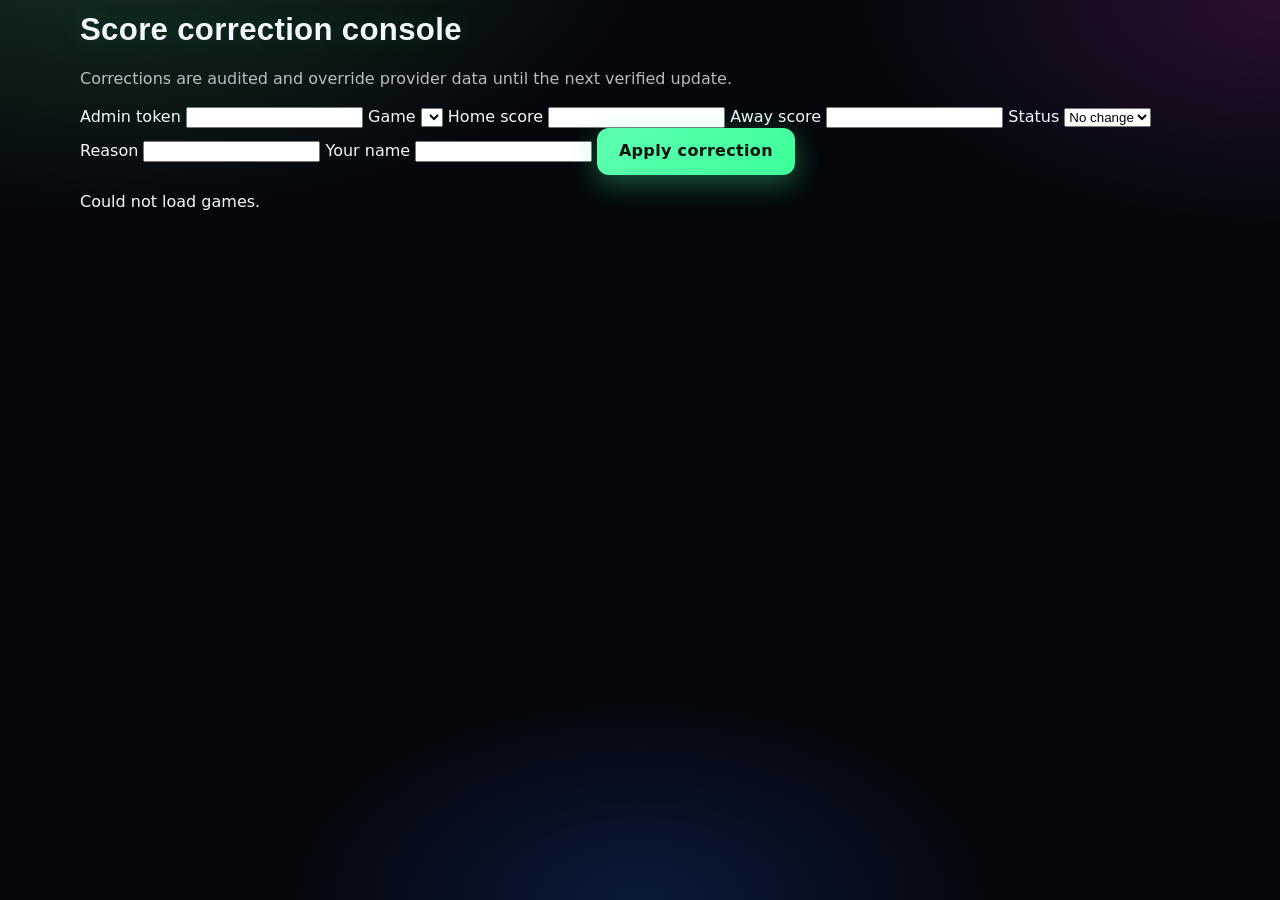
==== admin/index.html @ 0b9d8840 "feat: add live scoreboard backend foundation Co-authored-by: BensBar <45955857+BensBar@users.noreply" ====
<!doctype html>
<html lang="en">
<head>
  <meta charset="utf-8">
  <meta name="viewport" content="width=device-width,initial-scale=1">
  <title>Score correction console</title>
  <link rel="stylesheet" href="../assets/styles.css">
</head>
<body>
  <main class="admin-shell">
    <h1>Score correction console</h1>
    <p class="muted">Corrections are audited and override provider data until the next verified update.</p>
    <form id="correction-form" class="admin-form">
      <label>Admin token <input id="token" type="password" autocomplete="current-password" required></label>
      <label>Game <select id="game" required></select></label>
      <label>Home score <input id="home-score" type="number" min="0"></label>
      <label>Away score <input id="away-score" type="number" min="0"></label>
      <label>Status
        <select id="status">
          <option value="">No change</option><option>scheduled</option><option>Q1</option>
          <option>Q2</option><option>HALF</option><option>Q3</option><option>Q4</option>
          <option>OT</option><option>FINAL</option><option>delayed</option>
          <option>postponed</option><option>canceled</option>
        </select>
      </label>
      <label>Reason <input id="reason" required maxlength="240"></label>
      <label>Your name <input id="actor" required maxlength="80"></label>
      <button class="btn-save" type="submit">Apply correction</button>
    </form>
    <p id="result" role="status" aria-live="polite"></p>
  </main>
  <script src="admin.js"></script>
</body>
</html>
---- assets/styles.css ----
:root {
  --bg: #05070d;
  --bg-card: #0e1420;
  --bg-card-hi: #162033;
  --border: #2a3a55;
  --text: #f4f7ff;
  --muted: #8fa0bc;
  --accent: #3dff9a;
  --accent-dim: rgba(61, 255, 154, 0.16);
  --warn: #ffc857;
  --final: #7aa2ff;
  --live: #ff4d6d;
  --home: #3dff9a;
  --away: #9ec1ff;
  --radius: 20px;
  --shadow: 0 22px 60px rgba(0, 0, 0, 0.55);
  font-synthesis: none;
}

* { box-sizing: border-box; }
html { scroll-behavior: smooth; }
body {
  margin: 0;
  min-height: 100vh;
  color: var(--text);
  background:
    radial-gradient(1000px 520px at 8% -8%, #163024 0%, transparent 55%),
    radial-gradient(900px 480px at 100% 0%, #2a1030 0%, transparent 48%),
    radial-gradient(700px 400px at 50% 100%, #0a1a3a 0%, transparent 50%),
    var(--bg);
  font-family: "IBM Plex Sans", system-ui, sans-serif;
  line-height: 1.4;
}

.bg-grid {
  pointer-events: none;
  position: fixed;
  inset: 0;
  background-image:
    linear-gradient(rgba(61,255,154,0.04) 1px, transparent 1px),
    linear-gradient(90deg, rgba(158,193,255,0.04) 1px, transparent 1px);
  background-size: 42px 42px;
  mask-image: radial-gradient(ellipse at center, black 25%, transparent 78%);
  opacity: 0.55;
  z-index: 0;
}

.top, main, .foot { position: relative; z-index: 1; }

.top {
  display: flex;
  flex-wrap: wrap;
  gap: 1rem;
  align-items: flex-end;
  justify-content: space-between;
  padding: 1.25rem 1.25rem 0.5rem;
  max-width: 1160px;
  margin: 0 auto;
}

.brand { display: flex; gap: 0.9rem; align-items: center; }
.brand-mark {
  display: grid;
  place-items: center;
  width: 3.25rem;
  height: 3.25rem;
  border-radius: 16px;
  background: linear-gradient(145deg, #1d3b2a, #0f1a14);
  border: 1px solid rgba(61,255,154,0.45);
  color: var(--accent);
  font-family: "Archivo Black", sans-serif;
  font-size: 0.72rem;
  letter-spacing: 0.04em;
  box-shadow: 0 0 24px rgba(61,255,154,0.25);
}
h1 {
  margin: 0;
  font-family: "Archivo Black", sans-serif;
  font-size: clamp(1.35rem, 4vw, 1.95rem);
  letter-spacing: 0.01em;
  text-shadow: 0 0 28px rgba(61,255,154,0.18);
}
.sub { margin: 0.15rem 0 0; color: var(--muted); font-size: 0.9rem; }

.meta { display: flex; gap: 0.65rem; align-items: center; color: var(--muted); font-size: 0.85rem; flex-wrap: wrap; }
.pill {
  display: inline-flex;
  align-items: center;
  gap: 0.35rem;
  padding: 0.3rem 0.7rem;
  border-radius: 999px;
  background: rgba(255, 77, 109, 0.18);
  color: #ff8fa3;
  border: 1px solid rgba(255, 77, 109, 0.45);
  font-weight: 700;
  font-size: 0.72rem;
  letter-spacing: 0.08em;
  box-shadow: 0 0 18px rgba(255, 77, 109, 0.25);
}
.pill::before {
  content: "";
  width: 0.45rem;
  height: 0.45rem;
  border-radius: 50%;
  background: var(--live);
  box-shadow: 0 0 0 0 rgba(255, 77, 109, 0.7);
  animation: pulse 1.6s infinite;
}
.pill.idle {
  background: rgba(147,160,184,0.12);
  color: var(--muted);
  border-color: var(--border);
  box-shadow: none;
}
.pill.idle::before { background: var(--muted); animation: none; box-shadow: none; }

@keyframes pulse {
  0% { box-shadow: 0 0 0 0 rgba(255, 77, 109, 0.55); }
  70% { box-shadow: 0 0 0 10px rgba(255, 77, 109, 0); }
  100% { box-shadow: 0 0 0 0 rgba(255, 77, 109, 0); }
}

main { max-width: 1160px; margin: 0 auto; padding: 0.5rem 1.25rem 2rem; }
.section { margin-top: 1.6rem; }
.section-head h2 {
  margin: 0;
  font-family: "Archivo Black", sans-serif;
  font-size: 1.2rem;
  text-transform: uppercase;
  letter-spacing: 0.07em;
}
.section-head p { margin: 0.25rem 0 0; color: var(--muted); font-size: 0.9rem; }

.pinned-grid {
  display: grid;
  grid-template-columns: 1fr;
  gap: 1.15rem;
  margin-top: 1rem;
}
@media (min-width: 780px) {
  .pinned-grid { grid-template-columns: 1fr 1fr; }
}

/* —— Logos —— */
.team-logo, .logo-fallback {
  display: block;
  object-fit: contain;
  background: radial-gradient(circle at 50% 40%, rgba(255,255,255,0.1), transparent 70%);
  filter: drop-shadow(0 8px 18px rgba(0,0,0,0.45));
}
.logo-fallback {
  display: grid;
  place-items: center;
  border-radius: 50%;
  font-family: "Archivo Black", sans-serif;
  color: #fff;
  background: radial-gradient(circle at 30% 25%, color-mix(in srgb, var(--team) 80%, white), var(--team));
  border: 3px solid color-mix(in srgb, var(--team) 60%, white);
  box-shadow: 0 0 22px color-mix(in srgb, var(--team) 45%, transparent);
}
.logo-hero { width: clamp(72px, 18vw, 112px); height: clamp(72px, 18vw, 112px); margin: 0 auto 0.35rem; }
.logo-xl { width: 120px; height: 120px; margin: 0 auto; }
.logo-row { width: 52px; height: 52px; }
.logo-tile-img { width: 88px; height: 88px; }
.logo-fallback.logo-hero,
.logo-fallback.logo-xl,
.logo-fallback.logo-row,
.logo-fallback.logo-tile-img { border-radius: 50%; }

.stadium-card {
  background:
    linear-gradient(160deg, color-mix(in srgb, var(--team) 18%, #162033), #0c121c 55%, #0a1018);
  border: 1px solid color-mix(in srgb, var(--team) 35%, var(--border));
  border-radius: var(--radius);
  box-shadow: var(--shadow), 0 0 0 1px rgba(255,255,255,0.03), inset 0 1px 0 rgba(255,255,255,0.06);
  padding: 1.05rem 1.15rem 1.2rem;
  overflow: hidden;
  position: relative;
}
.card-glow {
  position: absolute;
  inset: -30% auto auto -20%;
  width: 220px;
  height: 220px;
  background: radial-gradient(circle, color-mix(in srgb, var(--team) 35%, transparent), transparent 70%);
  pointer-events: none;
}
.card-top {
  display: flex;
  justify-content: space-between;
  align-items: flex-start;
  gap: 0.75rem;
  margin-bottom: 0.75rem;
  position: relative;
  z-index: 1;
}
.school-name {
  margin: 0;
  font-family: "Archivo Black", sans-serif;
  font-size: clamp(1.15rem, 3.5vw, 1.5rem);
  line-height: 1.1;
}
.vs-line {
  margin: 0.35rem 0 0;
  color: var(--muted);
  font-size: 0.92rem;
  font-weight: 500;
}
.vs-line strong { color: var(--text); font-weight: 700; }
.muted-line { font-style: italic; }

.status-badge {
  flex-shrink: 0;
  padding: 0.35rem 0.65rem;
  border-radius: 999px;
  font-size: 0.72rem;
  font-weight: 700;
  letter-spacing: 0.06em;
  text-transform: uppercase;
  border: 1px solid transparent;
}
.status-scheduled { background: rgba(255,200,87,0.12); color: var(--warn); border-color: rgba(255,200,87,0.3); }
.status-live { background: rgba(255,77,109,0.14); color: #ff8fa3; border-color: rgba(255,77,109,0.35); }
.status-half { background: rgba(255,200,87,0.16); color: #ffd88a; border-color: rgba(255,200,87,0.35); }
.status-final { background: rgba(122,162,255,0.14); color: var(--final); border-color: rgba(122,162,255,0.35); }
.status-ot { background: rgba(61,255,154,0.12); color: var(--accent); border-color: rgba(61,255,154,0.35); }

.neon-board {
  display: grid;
  grid-template-columns: 1fr auto 1fr;
  align-items: center;
  gap: 0.4rem;
  margin-top: 0.15rem;
  position: relative;
  z-index: 1;
  padding: 0.85rem 0.5rem 0.55rem;
  border-radius: 16px;
  background:
    linear-gradient(180deg, rgba(0,0,0,0.35), rgba(0,0,0,0.15)),
    repeating-linear-gradient(0deg, transparent, transparent 2px, rgba(61,255,154,0.03) 3px);
  border: 1px solid rgba(255,255,255,0.06);
  box-shadow: inset 0 0 40px rgba(0,0,0,0.35);
}
.team-col { min-width: 0; text-align: center; }
.team-col.right { text-align: center; }
.team-name {
  font-weight: 700;
  font-size: 0.82rem;
  white-space: nowrap;
  overflow: hidden;
  text-overflow: ellipsis;
  color: #d7e0f5;
  margin-bottom: 0.15rem;
}
.score {
  font-family: "Archivo Black", sans-serif;
  font-size: clamp(2.8rem, 11vw, 4rem);
  line-height: 0.95;
  letter-spacing: -0.03em;
}
.glow-score {
  text-shadow:
    0 0 8px currentColor,
    0 0 22px color-mix(in srgb, currentColor 55%, transparent),
    0 4px 0 rgba(0,0,0,0.35);
}
.score.ours { color: color-mix(in srgb, var(--team) 55%, #3dff9a); }
.score.theirs { color: color-mix(in srgb, var(--opp, #9ec1ff) 45%, #9ec1ff); }
.mid {
  display: flex;
  flex-direction: column;
  align-items: center;
  gap: 0.35rem;
  color: var(--muted);
  opacity: 0.9;
  padding: 0 0.25rem;
}
.mid-vs {
  font-family: "Archivo Black", sans-serif;
  font-size: 0.85rem;
  letter-spacing: 0.12em;
  color: #c9d4ef;
  text-shadow: 0 0 12px rgba(255,255,255,0.2);
}
.mid-kick {
  font-size: 0.68rem;
  text-align: center;
  max-width: 6.5rem;
  line-height: 1.25;
}
.ha-tag {
  display: inline-block;
  margin-left: 0.35rem;
  padding: 0.1rem 0.4rem;
  border-radius: 6px;
  font-size: 0.7rem;
  font-weight: 700;
  letter-spacing: 0.04em;
  background: rgba(255,255,255,0.06);
  border: 1px solid var(--border);
}

.card-empty { text-align: center; padding-bottom: 1.4rem; }
.card-empty .card-logos { margin: 0.5rem 0 0.75rem; }
.card-empty .status-badge { margin-top: 0.75rem; }

.games-list {
  display: grid;
  gap: 0.8rem;
  margin-top: 1rem;
}
.stadium-row {
  display: grid;
  grid-template-columns: auto 1fr auto;
  gap: 0.85rem;
  align-items: center;
  padding: 0.85rem 1rem;
  background:
    linear-gradient(90deg, color-mix(in srgb, var(--team) 14%, #121826), #121826 40%, color-mix(in srgb, var(--opp) 12%, #121826));
  border: 1px solid color-mix(in srgb, var(--team) 25%, var(--border));
  border-radius: 16px;
  box-shadow: 0 10px 28px rgba(0,0,0,0.28);
}
.row-logos {
  display: flex;
  align-items: center;
  gap: 0.35rem;
}
.row-logos .at {
  color: var(--muted);
  font-weight: 700;
  font-size: 0.75rem;
}
.game-matchup { font-weight: 700; font-size: 1.02rem; }
.game-matchup span { color: var(--muted); font-weight: 500; }
.game-scores {
  display: flex;
  align-items: center;
  gap: 0.55rem;
  font-family: "Archivo Black", sans-serif;
  font-size: 1.55rem;
}
.neon-mini .glow-score { color: #e8eefc; }
.game-scores .sep { color: var(--muted); font-size: 0.9rem; font-family: "IBM Plex Sans", sans-serif; }
.game-meta {
  margin-top: 0.3rem;
  color: var(--muted);
  font-size: 0.82rem;
  display: flex;
  flex-wrap: wrap;
  gap: 0.5rem;
  align-items: center;
}

.empty {
  padding: 1.25rem;
  border: 1px dashed var(--border);
  border-radius: 14px;
  color: var(--muted);
  text-align: center;
}

.foot {
  max-width: 1160px;
  margin: 0 auto;
  padding: 0 1.25rem 2.5rem;
  color: var(--muted);
  font-size: 0.82rem;
}
.foot code {
  color: #c9d4ef;
  background: rgba(255,255,255,0.05);
  padding: 0.1rem 0.35rem;
  border-radius: 6px;
}
.muted { opacity: 0.75; }

/* —— Favorites picker —— */
.btn-edit {
  appearance: none;
  cursor: pointer;
  border: 1px solid rgba(61,255,154,0.35);
  background: rgba(18, 24, 38, 0.9);
  color: var(--accent);
  font: inherit;
  font-size: 0.8rem;
  font-weight: 700;
  padding: 0.42rem 0.8rem;
  border-radius: 999px;
  box-shadow: 0 0 16px rgba(61,255,154,0.12);
  transition: border-color 0.15s, background 0.15s, transform 0.12s;
}
.btn-edit:hover {
  border-color: rgba(61, 255, 154, 0.7);
  background: rgba(61, 255, 154, 0.1);
  transform: translateY(-1px);
}

body.picker-open { overflow: hidden; }

.picker-overlay {
  position: fixed;
  inset: 0;
  z-index: 50;
  display: grid;
  place-items: center;
  padding: 1rem;
  background:
    radial-gradient(900px 500px at 20% 0%, rgba(29, 59, 42, 0.5), transparent 55%),
    rgba(3, 5, 10, 0.92);
  backdrop-filter: blur(10px);
}
.picker-overlay[hidden] { display: none; }

.picker-panel {
  width: min(920px, 100%);
  max-height: min(94vh, 960px);
  display: flex;
  flex-direction: column;
  background: linear-gradient(180deg, #182033, #0c111c);
  border: 1px solid var(--border);
  border-radius: 24px;
  box-shadow: var(--shadow), 0 0 0 1px rgba(61, 255, 154, 0.1);
  overflow: hidden;
}

.picker-head {
  padding: 1.35rem 1.35rem 0.9rem;
  border-bottom: 1px solid rgba(36, 48, 73, 0.85);
}
.picker-head h2 {
  margin: 0;
  font-family: "Archivo Black", sans-serif;
  font-size: clamp(1.25rem, 4vw, 1.65rem);
}
.picker-head p {
  margin: 0.45rem 0 0;
  color: var(--muted);
  font-size: 0.92rem;
}

.picker-grid {
  flex: 1;
  overflow-y: auto;
  padding: 1rem 1.1rem;
  display: grid;
  grid-template-columns: repeat(2, 1fr);
  gap: 0.75rem;
}
@media (min-width: 640px) {
  .picker-grid { grid-template-columns: repeat(3, 1fr); }
}
@media (min-width: 900px) {
  .picker-grid { grid-template-columns: repeat(4, 1fr); }
}

.logo-tile {
  appearance: none;
  cursor: pointer;
  position: relative;
  display: flex;
  flex-direction: column;
  align-items: center;
  gap: 0.35rem;
  text-align: center;
  padding: 1rem 0.65rem 0.85rem;
  border-radius: 18px;
  border: 2px solid color-mix(in srgb, var(--team) 30%, var(--border));
  background:
    radial-gradient(circle at 50% 20%, color-mix(in srgb, var(--team) 28%, transparent), transparent 60%),
    rgba(14, 20, 32, 0.95);
  color: var(--text);
  font: inherit;
  transition: border-color 0.15s, transform 0.12s, box-shadow 0.15s;
}
.logo-tile:hover {
  transform: translateY(-2px);
  border-color: color-mix(in srgb, var(--team) 70%, white);
  box-shadow: 0 12px 28px rgba(0,0,0,0.35), 0 0 20px color-mix(in srgb, var(--team) 25%, transparent);
}
.logo-tile.selected {
  border-color: var(--accent);
  box-shadow: 0 0 0 1px rgba(61,255,154,0.35), 0 0 28px rgba(61,255,154,0.2);
  background:
    radial-gradient(circle at 50% 20%, rgba(61,255,154,0.22), transparent 60%),
    rgba(14, 28, 22, 0.98);
}
.logo-tile.suggested:not(.selected) {
  border-color: color-mix(in srgb, var(--warn) 45%, var(--border));
}

.tile-check {
  position: absolute;
  top: 0.55rem;
  left: 0.55rem;
  width: 1.45rem;
  height: 1.45rem;
  border-radius: 8px;
  display: grid;
  place-items: center;
  font-size: 0.85rem;
  font-weight: 700;
  color: var(--accent);
  background: rgba(0,0,0,0.35);
  border: 1px solid var(--border);
}
.logo-tile.selected .tile-check {
  background: rgba(61, 255, 154, 0.2);
  border-color: rgba(61, 255, 154, 0.55);
}
.tile-tag {
  position: absolute;
  top: 0.5rem;
  right: 0.45rem;
  font-size: 0.58rem;
  font-weight: 700;
  letter-spacing: 0.05em;
  text-transform: uppercase;
  color: var(--warn);
  background: rgba(255, 200, 87, 0.14);
  border: 1px solid rgba(255, 200, 87, 0.3);
  padding: 0.15rem 0.35rem;
  border-radius: 999px;
}
.tile-logo-wrap { display: grid; place-items: center; min-height: 92px; }
.tile-name { font-weight: 700; font-size: 0.92rem; line-height: 1.15; }
.tile-city {
  color: var(--muted);
  font-size: 0.72rem;
  white-space: nowrap;
  overflow: hidden;
  text-overflow: ellipsis;
  max-width: 100%;
}

.picker-actions {
  display: flex;
  align-items: center;
  justify-content: space-between;
  gap: 1rem;
  padding: 0.95rem 1.25rem 1.2rem;
  border-top: 1px solid rgba(36, 48, 73, 0.8);
  background: rgba(7, 10, 16, 0.65);
}
.picker-count { margin: 0; color: var(--muted); font-size: 0.88rem; font-weight: 500; }

.btn-save {
  appearance: none;
  cursor: pointer;
  border: none;
  border-radius: 12px;
  padding: 0.75rem 1.35rem;
  font: inherit;
  font-weight: 700;
  letter-spacing: 0.02em;
  color: #06110a;
  background: linear-gradient(135deg, #5dffb0, #3dff9a);
  box-shadow: 0 8px 28px rgba(61, 255, 154, 0.35);
  transition: transform 0.12s, opacity 0.12s, filter 0.12s;
}
.btn-save:hover:not(:disabled) { filter: brightness(1.05); transform: translateY(-1px); }
.btn-save:disabled {
  cursor: not-allowed;
  opacity: 0.45;
  box-shadow: none;
}

@media (max-width: 640px) {
  .stadium-row { grid-template-columns: 1fr; }
  .row-logos { justify-content: flex-start; }
  .game-scores { justify-content: flex-start; }
  .picker-actions { flex-direction: column; align-items: stretch; }
  .btn-save { width: 100%; }
}
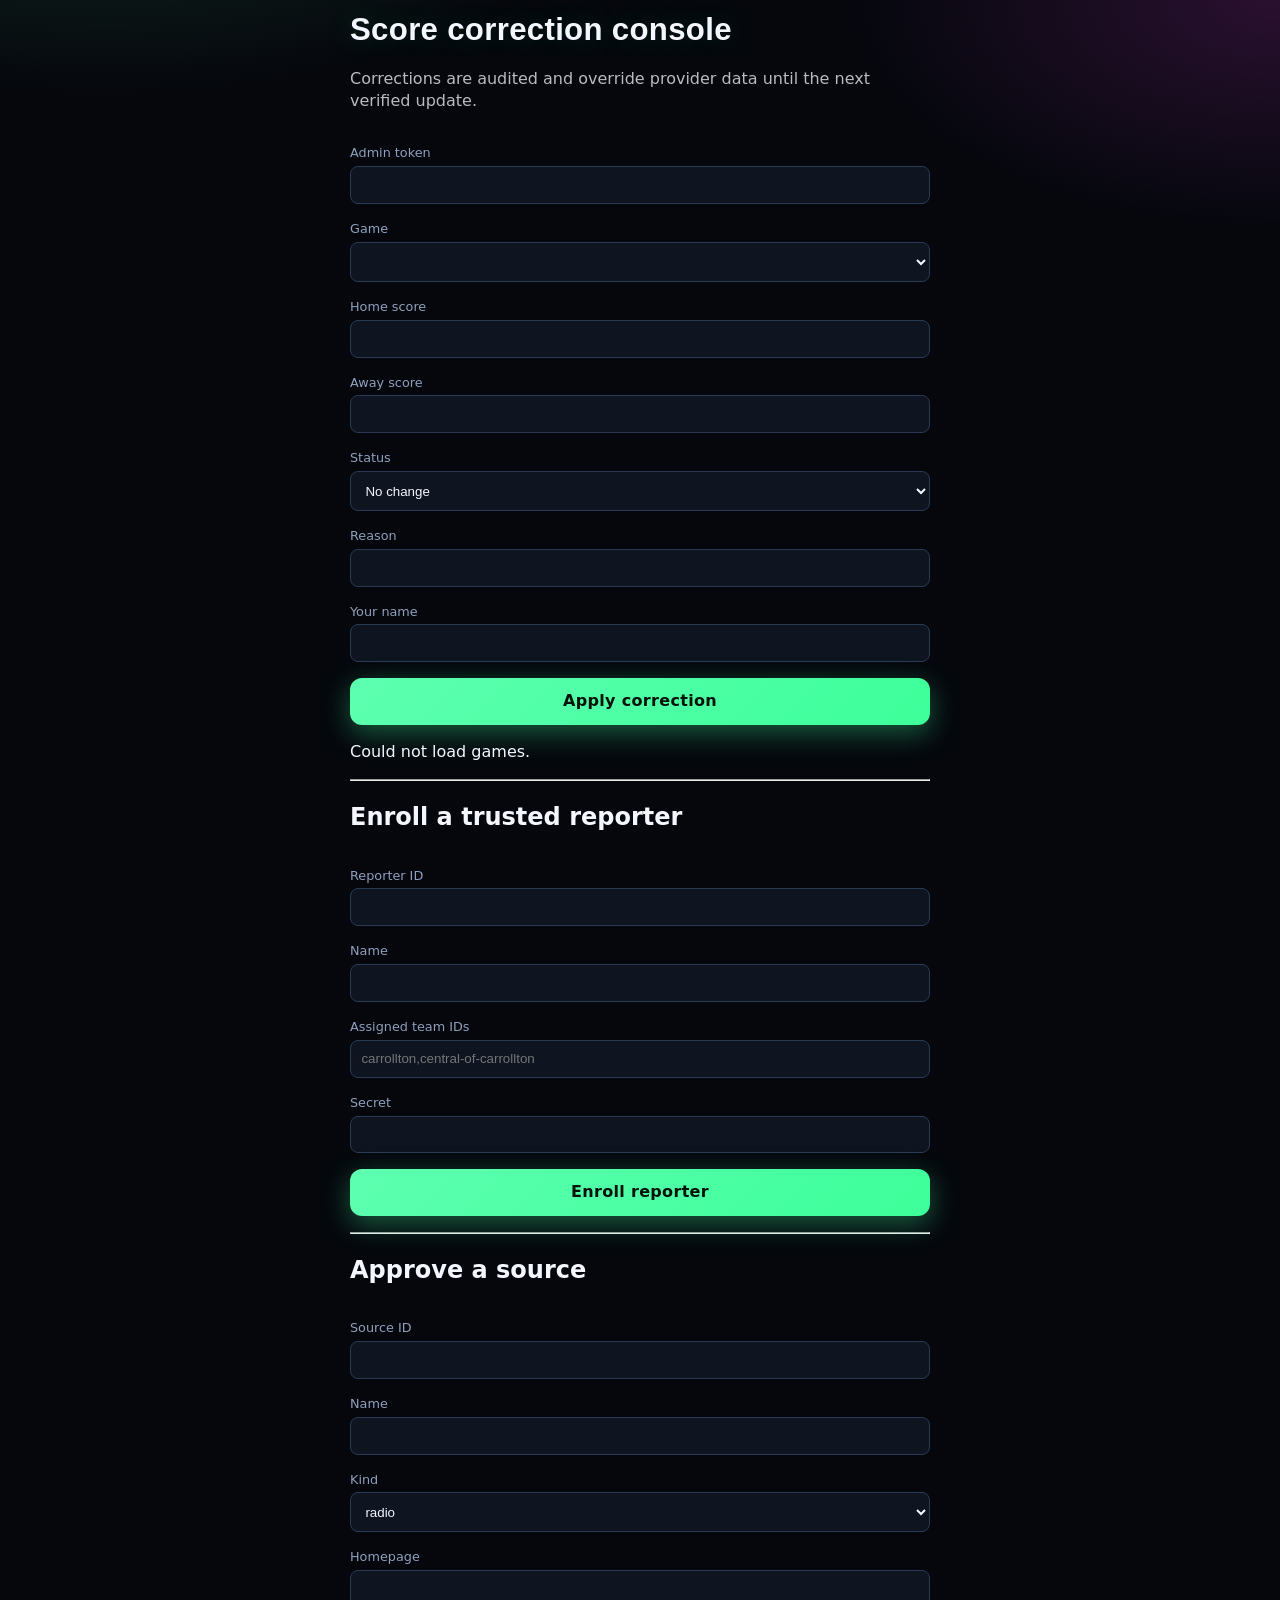
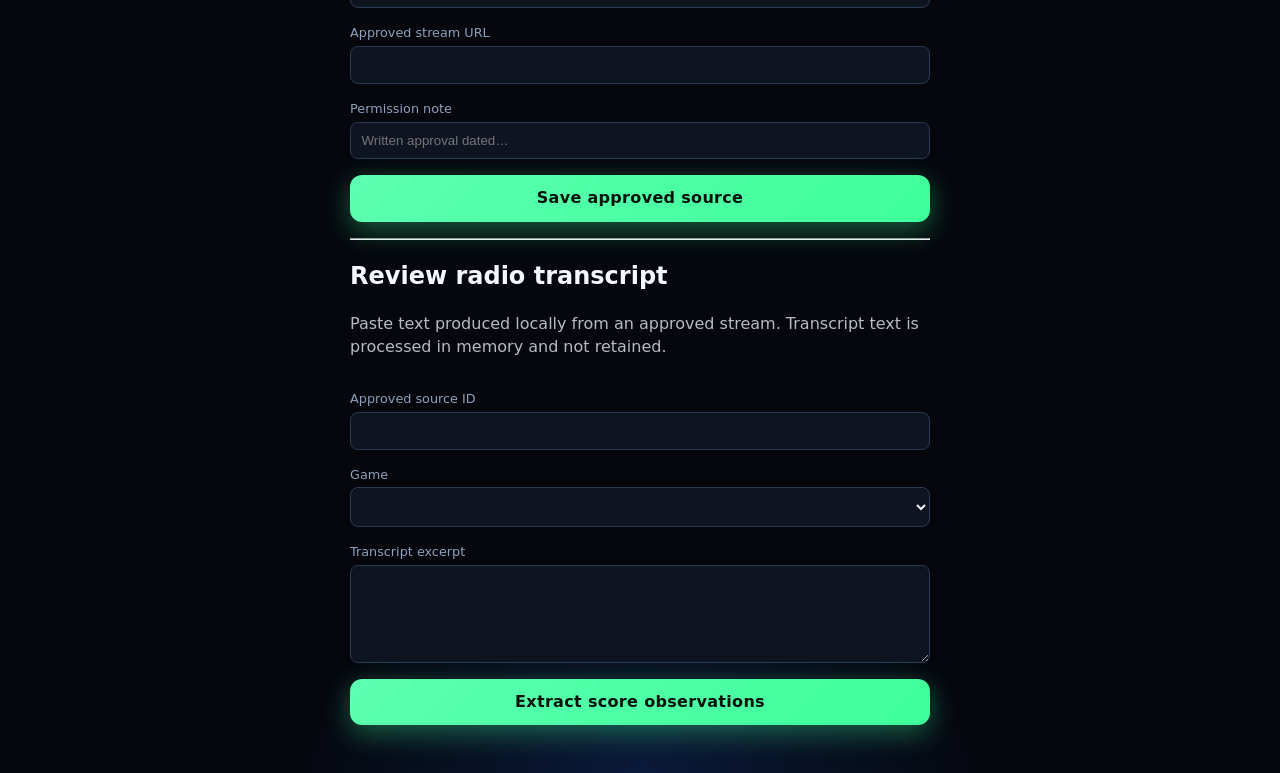
==== commit 69a5aa52: "feat: add permission-first multi-source score desk Co-authored-by: BensBar <45955857+BensBar@users.n" ====
--- a/admin/index.html
+++ b/admin/index.html
@@ -28,6 +28,40 @@
       <button class="btn-save" type="submit">Apply correction</button>
     </form>
     <p id="result" role="status" aria-live="polite"></p>
+    <hr>
+    <h2>Enroll a trusted reporter</h2>
+    <form id="reporter-form" class="admin-form">
+      <label>Reporter ID <input id="new-reporter-id" required pattern="[A-Za-z0-9_-]+"></label>
+      <label>Name <input id="new-reporter-name" required></label>
+      <label>Assigned team IDs <input id="new-reporter-teams" required placeholder="carrollton,central-of-carrollton"></label>
+      <label>Secret <input id="new-reporter-secret" type="password" minlength="16" required></label>
+      <button class="btn-save" type="submit">Enroll reporter</button>
+    </form>
+    <p id="reporter-result" role="status" aria-live="polite"></p>
+    <hr>
+    <h2>Approve a source</h2>
+    <form id="source-form" class="admin-form">
+      <label>Source ID <input id="source-id" required pattern="[A-Za-z0-9_-]+"></label>
+      <label>Name <input id="source-name" required></label>
+      <label>Kind
+        <select id="source-kind"><option>radio</option><option>social</option><option>ocr</option><option>media</option></select>
+      </label>
+      <label>Homepage <input id="source-homepage" type="url"></label>
+      <label>Approved stream URL <input id="source-stream" type="url"></label>
+      <label>Permission note <input id="source-note" required placeholder="Written approval dated…"></label>
+      <button class="btn-save" type="submit">Save approved source</button>
+    </form>
+    <p id="source-result" role="status" aria-live="polite"></p>
+    <hr>
+    <h2>Review radio transcript</h2>
+    <p class="muted">Paste text produced locally from an approved stream. Transcript text is processed in memory and not retained.</p>
+    <form id="radio-form" class="admin-form">
+      <label>Approved source ID <input id="radio-source-id" required></label>
+      <label>Game <select id="radio-game" required></select></label>
+      <label>Transcript excerpt <textarea id="radio-transcript" rows="5" required></textarea></label>
+      <button class="btn-save" type="submit">Extract score observations</button>
+    </form>
+    <p id="radio-result" role="status" aria-live="polite"></p>
   </main>
   <script src="admin.js"></script>
 </body>
--- a/assets/styles.css
+++ b/assets/styles.css
@@ -224,6 +224,65 @@
 .status-half { background: rgba(255,200,87,0.16); color: #ffd88a; border-color: rgba(255,200,87,0.35); }
 .status-final { background: rgba(122,162,255,0.14); color: var(--final); border-color: rgba(122,162,255,0.35); }
 .status-ot { background: rgba(61,255,154,0.12); color: var(--accent); border-color: rgba(61,255,154,0.35); }
+.status-stale { border-style: dashed; color: #ffd88a; }
+
+.source-meta {
+  color: var(--muted);
+  font-size: 0.72rem;
+  margin-top: 0.7rem;
+}
+.game-detail-link {
+  margin-top: 0.55rem;
+  border: 0;
+  background: transparent;
+  color: var(--accent);
+  cursor: pointer;
+  text-decoration: underline;
+}
+.row-detail { align-self: center; margin: 0; }
+.game-tools {
+  display: flex;
+  flex-wrap: wrap;
+  gap: 0.8rem;
+  margin-top: 1rem;
+}
+.game-tools label, .admin-form label { color: var(--muted); font-size: 0.8rem; }
+.game-tools input, .game-tools select, .admin-form input, .admin-form select, .admin-form textarea {
+  display: block;
+  margin-top: 0.25rem;
+  padding: 0.65rem;
+  color: var(--text);
+  background: var(--bg-card);
+  border: 1px solid var(--border);
+  border-radius: 8px;
+}
+.game-dialog {
+  width: min(92vw, 620px);
+  color: var(--text);
+  background: var(--bg-card);
+  border: 1px solid var(--border);
+  border-radius: var(--radius);
+}
+.game-dialog::backdrop { background: rgba(0, 0, 0, 0.72); }
+.dialog-close { float: right; border: 0; background: none; color: var(--text); font-size: 1.8rem; }
+.detail-score { font: 2rem "Archivo Black", sans-serif; }
+.admin-shell { max-width: 620px; }
+.admin-form { display: grid; gap: 1rem; margin-top: 2rem; }
+.admin-form input, .admin-form select, .admin-form textarea { width: 100%; }
+.scorestream-widget {
+  width: 100%;
+  min-height: 620px;
+  margin-top: 1rem;
+  border: 1px solid var(--border);
+  border-radius: var(--radius);
+  background: #fff;
+}
+.coverage-links { display: flex; flex-wrap: wrap; gap: 0.8rem; }
+.coverage-links a { color: var(--away); }
+
+@media (prefers-reduced-motion: reduce) {
+  *, *::before, *::after { animation-duration: 0.01ms !important; animation-iteration-count: 1 !important; scroll-behavior: auto !important; }
+}
 
 .neon-board {
   display: grid;
